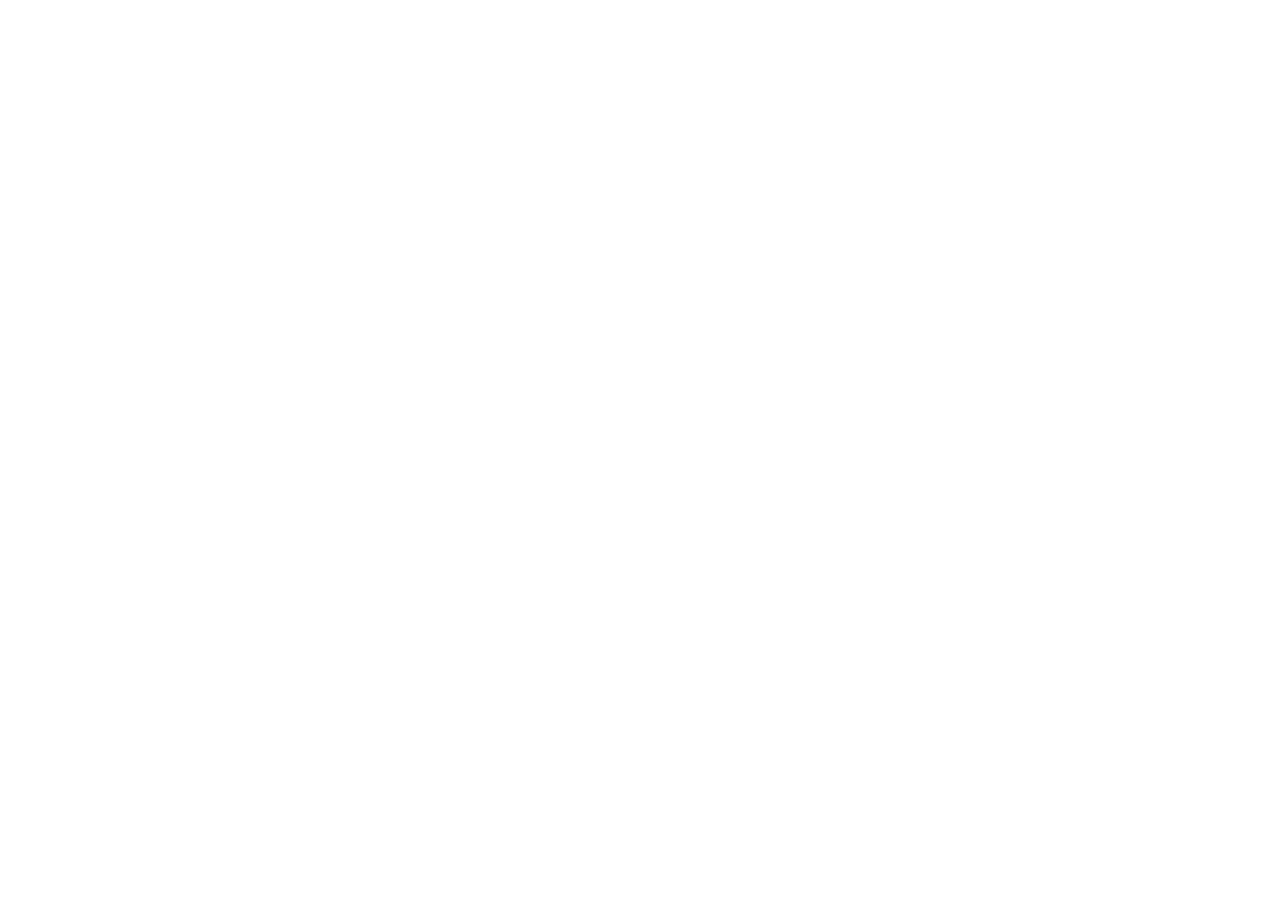
==== pages/pagina2.html @ 6e27fe75 "First Commit" ====
<!DOCTYPE html>
<html lang="pt-br">
<head>
    <meta charset="UTF-8">
    <meta name="viewport" content="width=device-width, initial-scale=1.0">
    <title>Cafe</title>
</head>
<body>
    
</body>
</html>
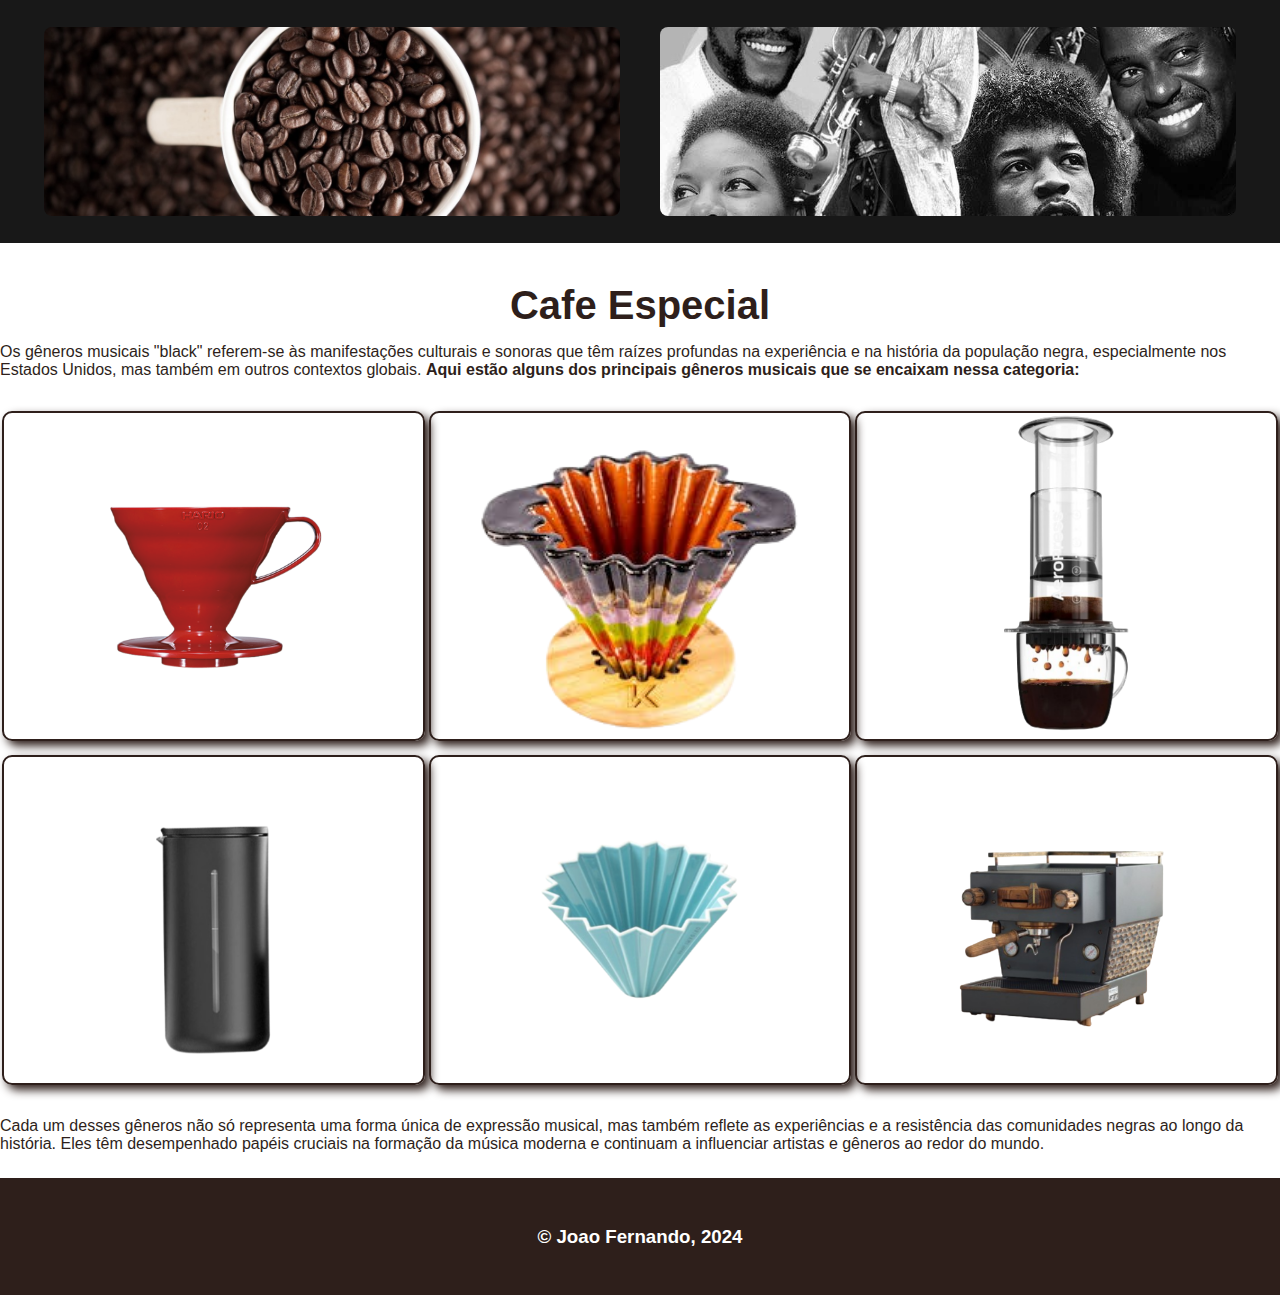
==== commit 17bafd22: "Começo da Segunda Parte e README" ====
--- a/pages/pagina2.html
+++ b/pages/pagina2.html
@@ -4,8 +4,96 @@
     <meta charset="UTF-8">
     <meta name="viewport" content="width=device-width, initial-scale=1.0">
     <title>Cafe</title>
+    <link rel="stylesheet" href="../css/style.css">
 </head>
 <body>
+    <header>
+        <nav>
+            <a href="" class="left"><img src="../images/Cafe.jpg" alt="Cafe"></a>
+            <a href="../" class="right"><img src="../images/Musica.jpg" alt="Musica"></a>
+        </nav>
+    </header>
+
+    <section class="content">
+        <section class="explicacao">
+            <h1>Cafe Especial</h1>
+            <p>Os gêneros musicais "black" referem-se às manifestações culturais e sonoras que têm raízes profundas na experiência e na história da população negra, especialmente nos Estados Unidos, mas também em outros contextos globais. <b>Aqui estão alguns dos principais gêneros musicais que se encaixam nessa categoria:</b></p>
+        </section>
+        <section class="boxes">
+            <div class="box">
+                <div class="interior">
+                    <div class="frente">
+                        <img src="../images/v60.png" alt="">
+                    </div>
+                    <div class="costas">
+                        <h2>Jazz</h2>
+                        <p>O jazz emergiu no início do século 20 em Nova Orleans e é conhecido por sua improvisação, complexidade harmônica e ritmos sincopados. Com influências africanas e europeias, o jazz se tornou um dos gêneros mais inovadores e influentes da música mundial.</p>
+                    </div>
+                </div>
+            </div>
+            <div class="box">
+                <div class="interior">
+                    <div class="frente">
+                        <img src="../images/koar.png" alt="">
+                    </div>
+                    <div class="costas">
+                        <h2>Blues</h2>
+                        <p>O blues tem suas raízes no sul dos Estados Unidos e é caracterizado por suas melodias melancólicas e letras que frequentemente abordam temas de dor, luta e superação. Originado das tradições musicais africanas-americanas, o blues evoluiu para influenciar muitos outros gêneros, como o rock e o jazz.</p>
+                    </div>
+                </div>
+            </div>
+            <div class="box">
+                <div class="interior">
+                    <div class="frente">
+                        <img src="../images/aeropress.png" alt="">
+                    </div>
+                    <div class="costas">
+                        <h2>R&B (Rhythm and Blues)</h2>
+                        <p>O R&B moderno tem suas origens nos anos 40 e 50, evoluindo a partir do blues e do jazz. A partir dos anos 60 e 70, o R&B incorporou elementos de soul e funk, caracterizando-se por suas batidas envolventes e vocais emotivos.</p>
+                    </div>
+                </div>
+            </div>
+            <div class="box">
+                <div class="interior">
+                    <div class="frente">
+                        <img src="../images/prensa.png" alt="">
+                    </div>
+                    <div class="costas">
+                        <h2>Soul</h2>
+                        <p>O soul surgiu na década de 1950 e combina elementos de gospel, blues e R&B. É conhecido por suas performances emocionantes e vocais poderosos. Artistas como Aretha Franklin e James Brown são ícones do gênero.</p>
+                    </div>
+                </div>
+            </div>
+            <div class="box">
+                <div class="interior">
+                    <div class="frente">
+                        <img src="../images/origami.png" alt="">
+                    </div>
+                    <div class="costas">
+                        <h2>Funk</h2>
+                        <p>O funk, desenvolvido nos anos 60 e 70, é conhecido por suas linhas de baixo groove e ritmo dançante. Artistas como James Brown e George Clinton são grandes nomes do funk, que também influenciou a evolução do hip-hop e da música eletrônica.</p>
+                    </div>
+                </div>
+            </div>
+            <div class="box">
+                <div class="interior">
+                    <div class="frente">
+                        <img src="../images/espresso.png" alt="">
+                    </div>
+                    <div class="costas">
+                        <h2>Hip-Hop</h2>
+                        <p>O hip-hop, surgido no Bronx, Nova York, no início dos anos 70, é um gênero que abrange música, dança, arte e moda. Com suas raízes em batalhas de rap e festas de rua, o hip-hop é caracterizado pelo rap, breakdance e grafite, e tornou-se uma das formas de expressão cultural mais influentes no mundo.</p>
+                    </div>
+                </div>
+            </div>
+        </section>
+        <section class="final">
+            <p>Cada um desses gêneros não só representa uma forma única de expressão musical, mas também reflete as experiências e a resistência das comunidades negras ao longo da história. Eles têm desempenhado papéis cruciais na formação da música moderna e continuam a influenciar artistas e gêneros ao redor do mundo.</p>
+        </section>
+    </section>
     
+    <footer>
+        <h3>&copy Joao Fernando, 2024</h3>
+    </footer>
 </body>
 </html>--- a/css/style.css
+++ b/css/style.css
@@ -0,0 +1,180 @@
+*{
+    margin: 0;
+    padding: 0;
+    box-sizing: border-box;
+    font-family: Helvetica;
+}
+
+/* Barra de Navegaçao */
+
+header{
+    color: #2e1f1b;
+}
+
+nav{
+    height: 27vh;
+    display: flex;
+    align-items: center;
+    justify-content: center;
+    background-color: #181818;
+    margin-bottom: 25px;
+    z-index: 2;
+}
+
+.left{
+    float: left;
+    text-align: center;
+}
+
+.right{
+    text-align: center;
+    float: right;
+}
+
+nav a{
+    width: 45%;
+    margin: 0 20px;
+    height: 21vh;
+    border-radius: 8px;
+}
+
+.left img{
+    filter: grayscale(45%);
+}
+
+.right img{
+    filter: grayscale(100%);
+}
+
+nav img{
+    filter: grayscale(100%);
+    border-radius: 8px;
+    width: 100%;
+    height: 21vh;
+    object-fit: cover;
+}
+
+nav img:hover{
+    transition: 0.4s;
+    filter: grayscale(0%);
+    border: 3px solid #fff;
+}
+
+/*Conteudo Central*/
+
+.content{
+    max-width: 1280px;
+    margin: 0 auto;
+}
+
+.content h1{
+    text-align: center;
+    font-size: 40px;
+    padding: 15px;
+    color: #2e1f1b;
+}
+
+.explicacao p{
+    color: #2e1f1b;
+}
+
+/* Boxes */
+
+.boxes{
+    width: 100%;
+    position: relative;
+    display: flex;
+    flex-wrap: wrap;
+    margin: 25px 0;
+}
+
+.box h2{
+    text-align: center;
+    width: 100%;
+    padding: 10px;
+    font-size: 23px;
+    cursor: default;
+    color: #2e1f1b;
+}
+
+.box{
+    margin: 7px auto;
+    text-align: justify;
+    width: 33%;
+    height: 330px;
+    line-height: 30px;
+    display: flex;
+    flex-wrap: wrap;
+    align-items: center;
+    border: 2px solid #2e1f1b;
+    border-radius: 10px;
+    cursor: default;
+    box-shadow:5px 5px 10px #2e1f1b;
+	position:relative;
+    padding:20px;
+}
+
+.box p{
+    cursor: default;
+}
+
+.interior{
+    width: 100%;
+    height: 100%;
+    perspective:1000px;
+	transform-style:preserve-3d;
+	transition: transform 0.3s;	
+}
+
+.interior .frente img{
+    width: 100%;
+}
+
+.interior .frente{
+    display: flex;
+    align-items: center;
+}
+
+.interior .frente,
+.interior .costas{
+    padding: 20px;
+    position:absolute;
+	width:100%;
+	height:100%;
+	backface-visibility: hidden;
+}
+
+.box:hover{
+    background-color: #2e1f1b;
+    color: #fff;
+    border: none;
+}
+
+.box:hover .interior{
+    transform:rotateY(180deg);
+}
+
+.interior .costas h2{
+    color: #fff;
+}
+
+.interior .costas{
+    transform:rotateY(180deg);
+}
+
+.final p{
+    color: #2e1f1b;
+}
+
+/* Footer */
+
+footer{
+    margin-top: 25px;
+    width: 100%;
+    height: 13vh;
+    display: flex;
+    align-items: center;
+    justify-content: center;
+    background-color: #2e1f1b;
+    color: #fff;
+}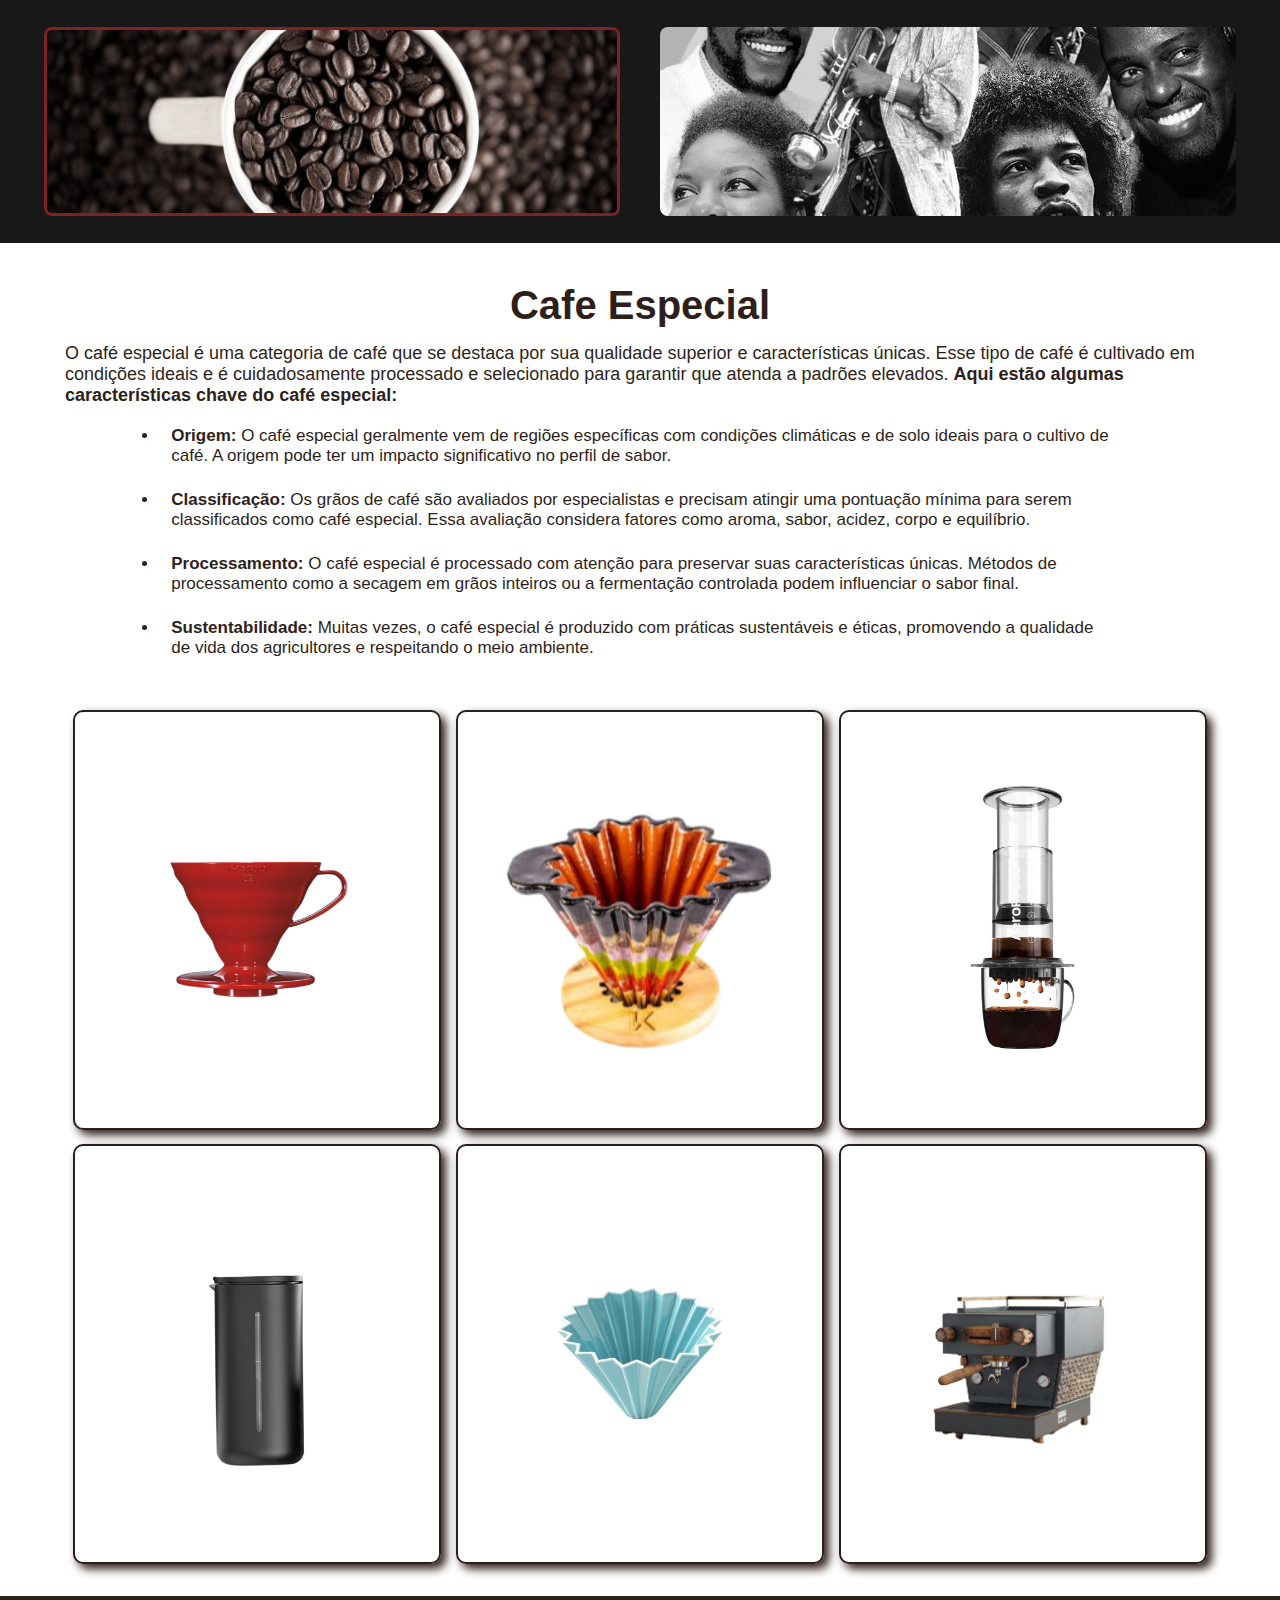
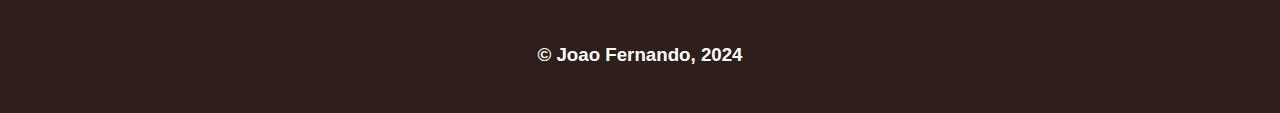
==== commit d8ef46b1: "Responsividade" ====
--- a/pages/pagina2.html
+++ b/pages/pagina2.html
@@ -17,78 +17,84 @@
     <section class="content">
         <section class="explicacao">
             <h1>Cafe Especial</h1>
-            <p>Os gêneros musicais "black" referem-se às manifestações culturais e sonoras que têm raízes profundas na experiência e na história da população negra, especialmente nos Estados Unidos, mas também em outros contextos globais. <b>Aqui estão alguns dos principais gêneros musicais que se encaixam nessa categoria:</b></p>
+            <p>O café especial é uma categoria de café que se destaca por sua qualidade superior e características únicas. Esse tipo de café é cultivado em condições ideais e é cuidadosamente processado e selecionado para garantir que atenda a padrões elevados. <b>Aqui estão algumas características chave do café especial:</b></p>
+            <ul>    
+                <li><b>Origem:</b> O café especial geralmente vem de regiões específicas com condições climáticas e de solo ideais para o cultivo de café. A origem pode ter um impacto significativo no perfil de sabor.</li>
+                
+                <li><b>Classificação:</b> Os grãos de café são avaliados por especialistas e precisam atingir uma pontuação mínima para serem classificados como café especial. Essa avaliação considera fatores como aroma, sabor, acidez, corpo e equilíbrio.</li>
+                
+                <li><b>Processamento:</b> O café especial é processado com atenção para preservar suas características únicas. Métodos de processamento como a secagem em grãos inteiros ou a fermentação controlada podem influenciar o sabor final.</li>
+                
+                <li><b>Sustentabilidade:</b> Muitas vezes, o café especial é produzido com práticas sustentáveis e éticas, promovendo a qualidade de vida dos agricultores e respeitando o meio ambiente.</li>
+            </ul>
         </section>
         <section class="boxes">
-            <div class="box">
+            <div class="box pg2">
                 <div class="interior">
                     <div class="frente">
                         <img src="../images/v60.png" alt="">
                     </div>
                     <div class="costas">
-                        <h2>Jazz</h2>
-                        <p>O jazz emergiu no início do século 20 em Nova Orleans e é conhecido por sua improvisação, complexidade harmônica e ritmos sincopados. Com influências africanas e europeias, o jazz se tornou um dos gêneros mais inovadores e influentes da música mundial.</p>
+                        <h2>V60</h2>
+                        <p>O V60 é um método de preparo de café que utiliza um dripper cônico com um design em forma de "V" e um buraco no fundo. A água passa através do café moído e do filtro de papel, resultando em uma xícara de café limpa e bem equilibrada. A inclinação e o formato do dripper permitem um controle preciso sobre a extração, oferecendo uma infusão uniforme e clareza no sabor.</p>
                     </div>
                 </div>
             </div>
-            <div class="box">
+            <div class="box pg2">
                 <div class="interior">
                     <div class="frente">
                         <img src="../images/koar.png" alt="">
                     </div>
                     <div class="costas">
-                        <h2>Blues</h2>
-                        <p>O blues tem suas raízes no sul dos Estados Unidos e é caracterizado por suas melodias melancólicas e letras que frequentemente abordam temas de dor, luta e superação. Originado das tradições musicais africanas-americanas, o blues evoluiu para influenciar muitos outros gêneros, como o rock e o jazz.</p>
+                        <h2>Koar</h2>
+                        <p>O Koar é um método relativamente novo de preparo de café que utiliza um design inovador de dripper e filtro. Semelhante ao V60, o Koar também é um dripper cônico, mas com um design e características distintas que visam otimizar a extração e melhorar a eficiência. O foco é obter uma xícara de café com sabor equilibrado e nuances aprimoradas.</p>
                     </div>
                 </div>
             </div>
-            <div class="box">
+            <div class="box pg2">
                 <div class="interior">
                     <div class="frente">
                         <img src="../images/aeropress.png" alt="">
                     </div>
                     <div class="costas">
-                        <h2>R&B (Rhythm and Blues)</h2>
-                        <p>O R&B moderno tem suas origens nos anos 40 e 50, evoluindo a partir do blues e do jazz. A partir dos anos 60 e 70, o R&B incorporou elementos de soul e funk, caracterizando-se por suas batidas envolventes e vocais emotivos.</p>
+                        <h2>Aeropress</h2>
+                        <p>A Aeropress é um método de preparo de café que usa um cilindro e um êmbolo para forçar a água quente através do café moído. É conhecida por sua rapidez e pela capacidade de produzir uma xícara de café rica e suave, com uma textura semelhante ao espresso. A Aeropress é versátil e permite diferentes técnicas de preparo, incluindo métodos invertidos e tradicionais.</p>
                     </div>
                 </div>
             </div>
-            <div class="box">
+            <div class="box pg2">
                 <div class="interior">
                     <div class="frente">
                         <img src="../images/prensa.png" alt="">
                     </div>
                     <div class="costas">
-                        <h2>Soul</h2>
-                        <p>O soul surgiu na década de 1950 e combina elementos de gospel, blues e R&B. É conhecido por suas performances emocionantes e vocais poderosos. Artistas como Aretha Franklin e James Brown são ícones do gênero.</p>
+                        <h2>Prensa Francesa</h2>
+                        <p>A Prensa Francesa é um método de preparo de café que utiliza uma prensa com um êmbolo e uma tela metálica para separar o café moído do líquido. A água quente é misturada com o café moído e, após alguns minutos, o êmbolo é pressionado para separar o café do resíduo. Esse método resulta em um café encorpado e com uma textura mais robusta, preservando os óleos naturais do café.</p>
                     </div>
                 </div>
             </div>
-            <div class="box">
+            <div class="box pg2">
                 <div class="interior">
                     <div class="frente">
                         <img src="../images/origami.png" alt="">
                     </div>
                     <div class="costas">
-                        <h2>Funk</h2>
-                        <p>O funk, desenvolvido nos anos 60 e 70, é conhecido por suas linhas de baixo groove e ritmo dançante. Artistas como James Brown e George Clinton são grandes nomes do funk, que também influenciou a evolução do hip-hop e da música eletrônica.</p>
+                        <h2>Origami Dripper</h2>
+                        <p>O Origami é um método de preparo de café que utiliza um dripper com design exclusivo, geralmente feito de cerâmica ou outro material de alta qualidade. O design inovador do dripper ajuda a otimizar a extração e a distribuição da água, resultando em uma xícara de café bem equilibrada e com sabor refinado. É semelhante ao V60 em termos de forma e função, mas com características únicas.</p>
                     </div>
                 </div>
             </div>
-            <div class="box">
+            <div class="box pg2">
                 <div class="interior">
                     <div class="frente">
                         <img src="../images/espresso.png" alt="">
                     </div>
                     <div class="costas">
-                        <h2>Hip-Hop</h2>
-                        <p>O hip-hop, surgido no Bronx, Nova York, no início dos anos 70, é um gênero que abrange música, dança, arte e moda. Com suas raízes em batalhas de rap e festas de rua, o hip-hop é caracterizado pelo rap, breakdance e grafite, e tornou-se uma das formas de expressão cultural mais influentes no mundo.</p>
+                        <h2>Maquina de Espresso</h2>
+                        <p>O Espresso é um método de preparo de café que utiliza alta pressão para forçar água quente através de café finamente moído. O resultado é uma pequena quantidade de café concentrado e espesso, com uma camada de crema na superfície. É a base para muitas bebidas de café, como cappuccinos e lattes. O espresso requer uma máquina especializada e uma moagem fina para obter a pressão correta e a extração ideal.</p>
                     </div>
                 </div>
             </div>
-        </section>
-        <section class="final">
-            <p>Cada um desses gêneros não só representa uma forma única de expressão musical, mas também reflete as experiências e a resistência das comunidades negras ao longo da história. Eles têm desempenhado papéis cruciais na formação da música moderna e continuam a influenciar artistas e gêneros ao redor do mundo.</p>
         </section>
     </section>
     
--- a/css/style.css
+++ b/css/style.css
@@ -39,7 +39,9 @@
 }
 
 .left img{
-    filter: grayscale(45%);
+    filter: grayscale(65%);
+    border: 3px solid red;
+    cursor: default;
 }
 
 .right img{
@@ -54,7 +56,7 @@
     object-fit: cover;
 }
 
-nav img:hover{
+nav .right img:hover{
     transition: 0.4s;
     filter: grayscale(0%);
     border: 3px solid #fff;
@@ -63,7 +65,7 @@
 /*Conteudo Central*/
 
 .content{
-    max-width: 1280px;
+    max-width: 1150px;
     margin: 0 auto;
 }
 
@@ -76,6 +78,19 @@
 
 .explicacao p{
     color: #2e1f1b;
+    font-size: 18px;
+}
+
+.explicacao ul{
+    width: 85%;
+    margin: 0 auto;
+    padding: 8px;
+    font-size: 17px;
+}
+
+.explicacao li{
+    color: #2e1f1b;
+    padding: 12px;
 }
 
 /* Boxes */
@@ -100,7 +115,7 @@
 .box{
     margin: 7px auto;
     text-align: justify;
-    width: 33%;
+    width: 32%;
     height: 330px;
     line-height: 30px;
     display: flex;
@@ -112,6 +127,10 @@
     box-shadow:5px 5px 10px #2e1f1b;
 	position:relative;
     padding:20px;
+}
+
+.box.pg2{
+    height: 420px;
 }
 
 .box p{
@@ -177,4 +196,51 @@
     justify-content: center;
     background-color: #2e1f1b;
     color: #fff;
+}
+
+@media screen and (max-width: 1200px) {
+    .content{
+        width: 90%;
+    }
+
+    .content h1{
+        font-size: 20px;
+    }
+
+    .content p{
+        font-size: 13px;
+    }
+
+    .explicacao li{
+        font-size: 12px;
+        margin: 0 auto;
+    }
+
+    .box{
+        padding: 8px;
+    }
+
+    .box h2{
+        font-size: 15px;
+    }
+
+    .box p{
+        font-size: 12px;
+        line-height: 15px;
+    }
+
+    .final p{
+        font-size: 12px;
+    }
+
+    footer h3{
+        font-size: 13px;
+    }
+}
+
+@media screen and (max-width: 600px) {
+    .box{
+        width: 80%;
+        height: 250px;
+    }
 }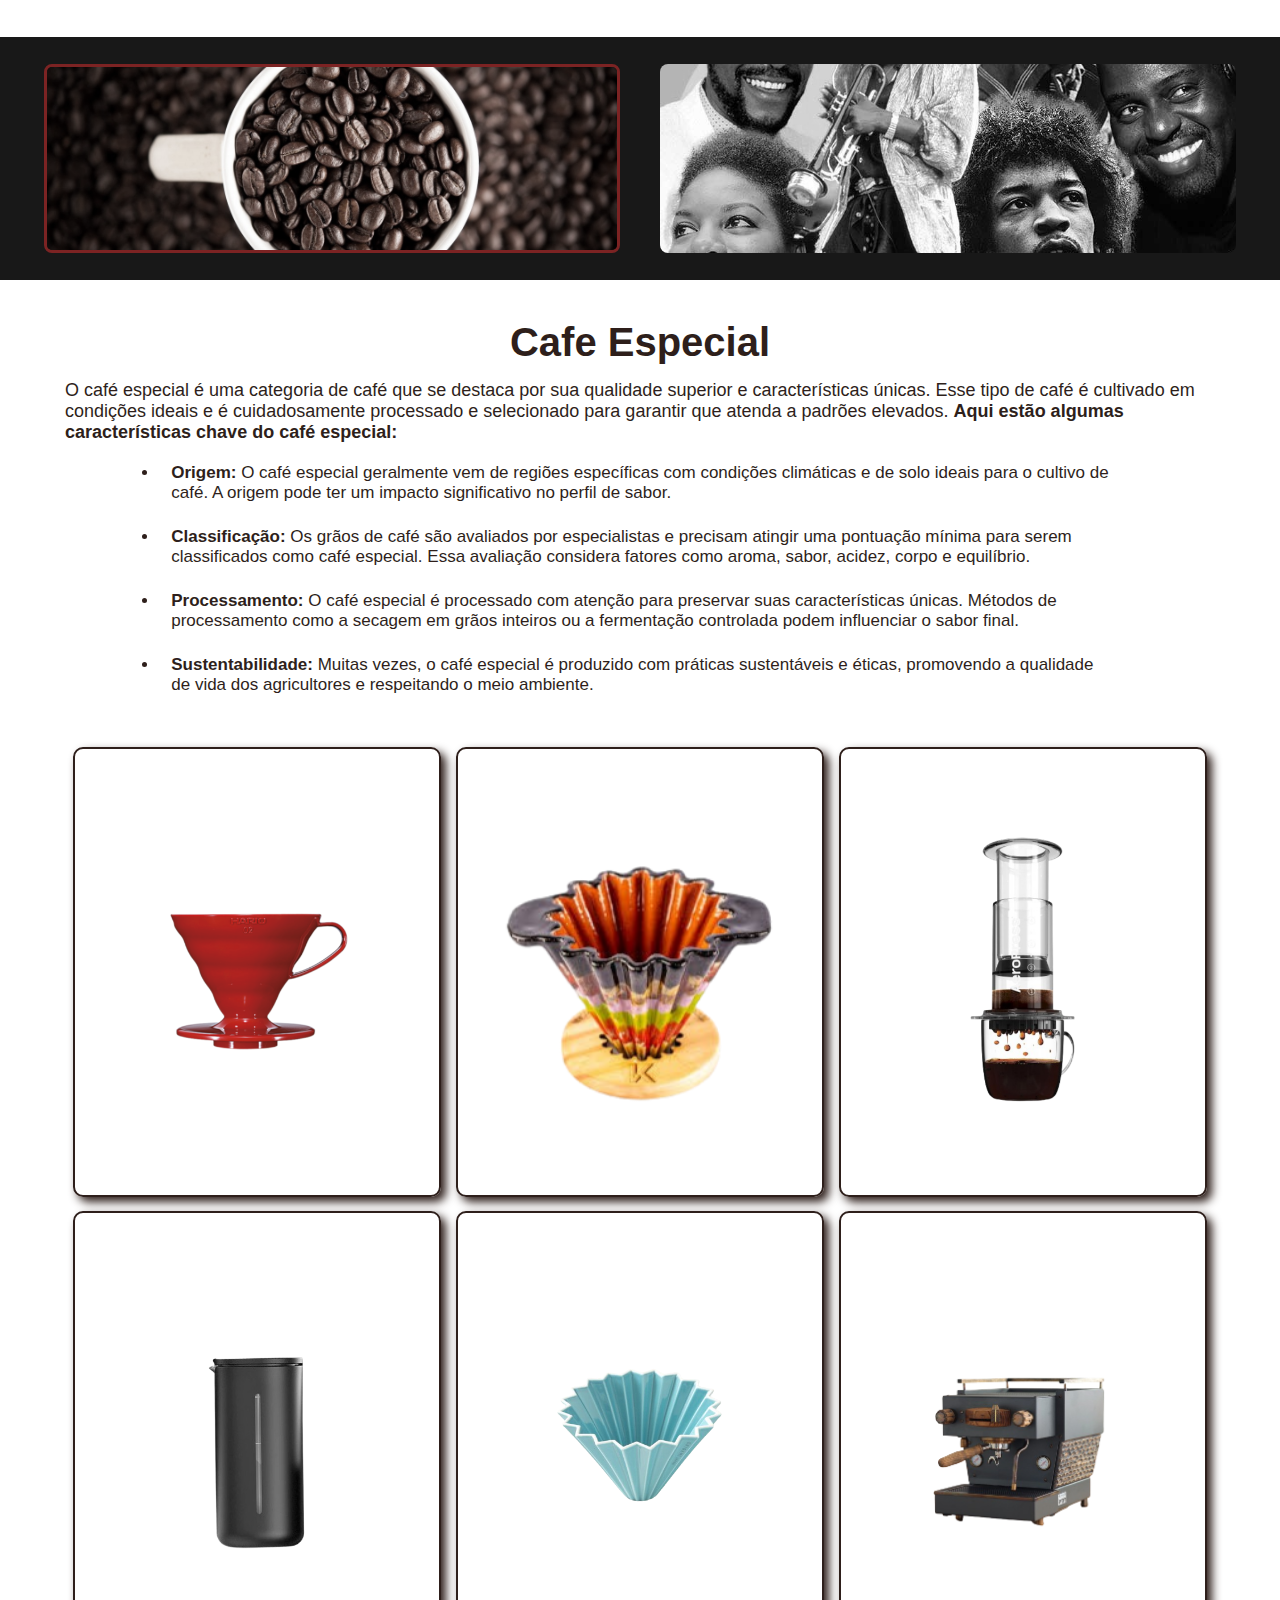
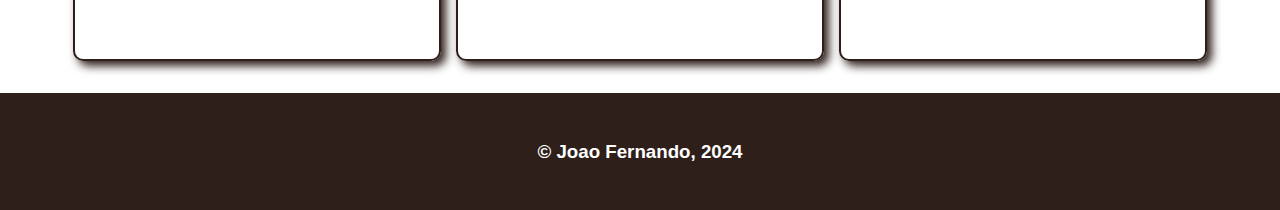
==== commit 1e335253: "Adequacoes do projetos as normas" ====
--- a/pages/pagina2.html
+++ b/pages/pagina2.html
@@ -8,6 +8,7 @@
 </head>
 <body>
     <header>
+        <h1 style="text-align: center; color: white;">MUSICafe</h1>
         <nav>
             <a href="" class="left"><img src="../images/Cafe.jpg" alt="Cafe"></a>
             <a href="../" class="right"><img src="../images/Musica.jpg" alt="Musica"></a>
--- a/css/style.css
+++ b/css/style.css
@@ -116,7 +116,7 @@
     margin: 7px auto;
     text-align: justify;
     width: 32%;
-    height: 330px;
+    height: 360px;
     line-height: 30px;
     display: flex;
     flex-wrap: wrap;
@@ -130,7 +130,7 @@
 }
 
 .box.pg2{
-    height: 420px;
+    height: 450px;
 }
 
 .box p{
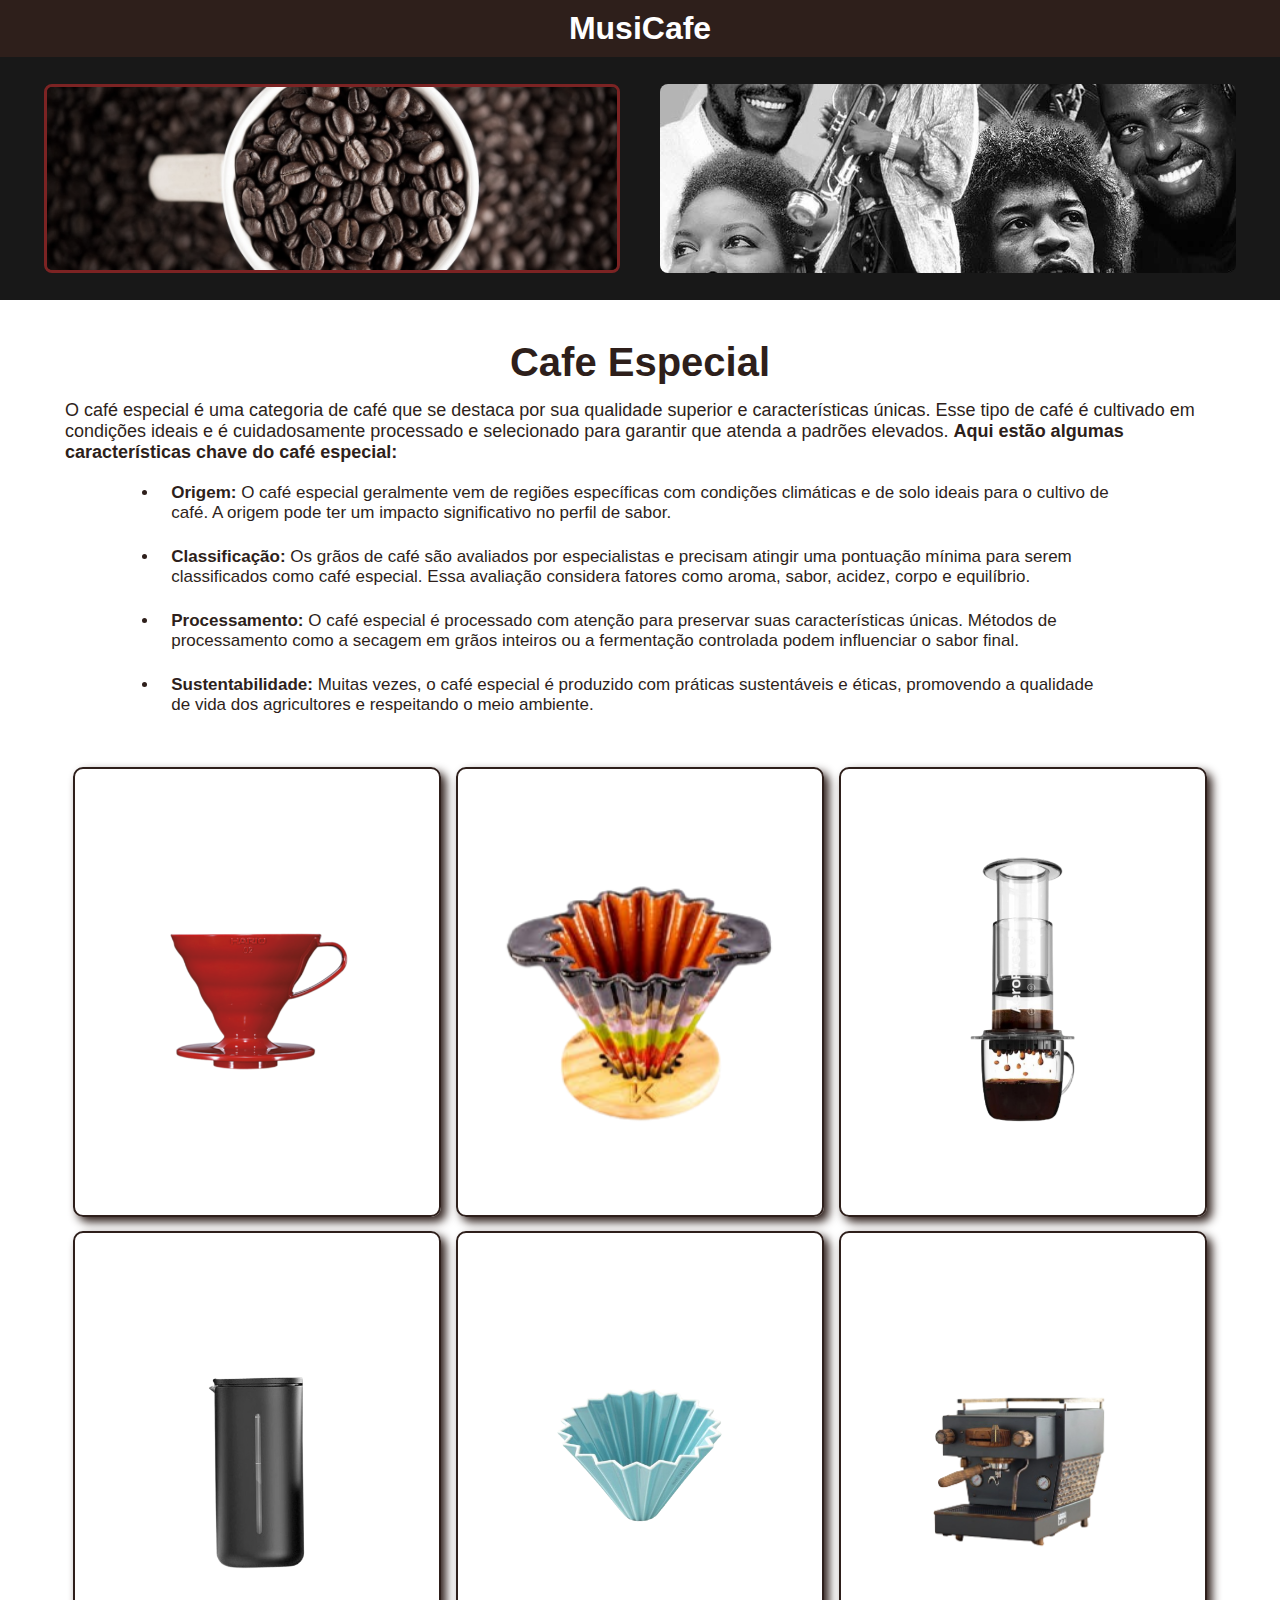
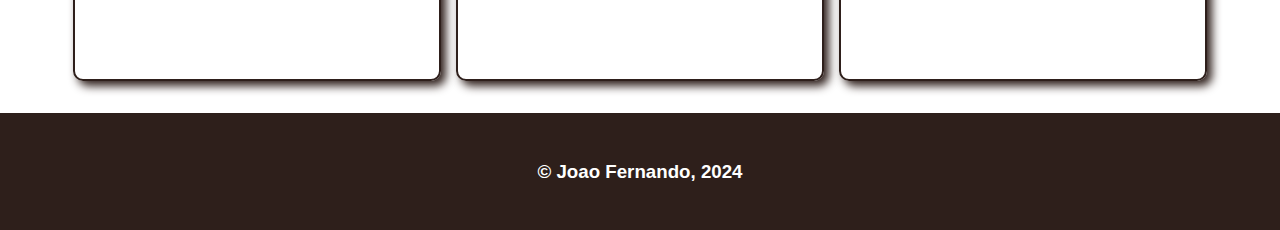
==== commit 2414df12: "Adequacoes do projetos as normas" ====
--- a/pages/pagina2.html
+++ b/pages/pagina2.html
@@ -8,7 +8,7 @@
 </head>
 <body>
     <header>
-        <h1 style="text-align: center; color: white;">MUSICafe</h1>
+        <h1 style="text-align: center; color: white;">MusiCafe</h1>
         <nav>
             <a href="" class="left"><img src="../images/Cafe.jpg" alt="Cafe"></a>
             <a href="../" class="right"><img src="../images/Musica.jpg" alt="Musica"></a>
--- a/css/style.css
+++ b/css/style.css
@@ -8,7 +8,11 @@
 /* Barra de Navegaçao */
 
 header{
-    color: #2e1f1b;
+    background-color: #2e1f1b;
+}
+
+header h1{
+    padding: 10px;
 }
 
 nav{
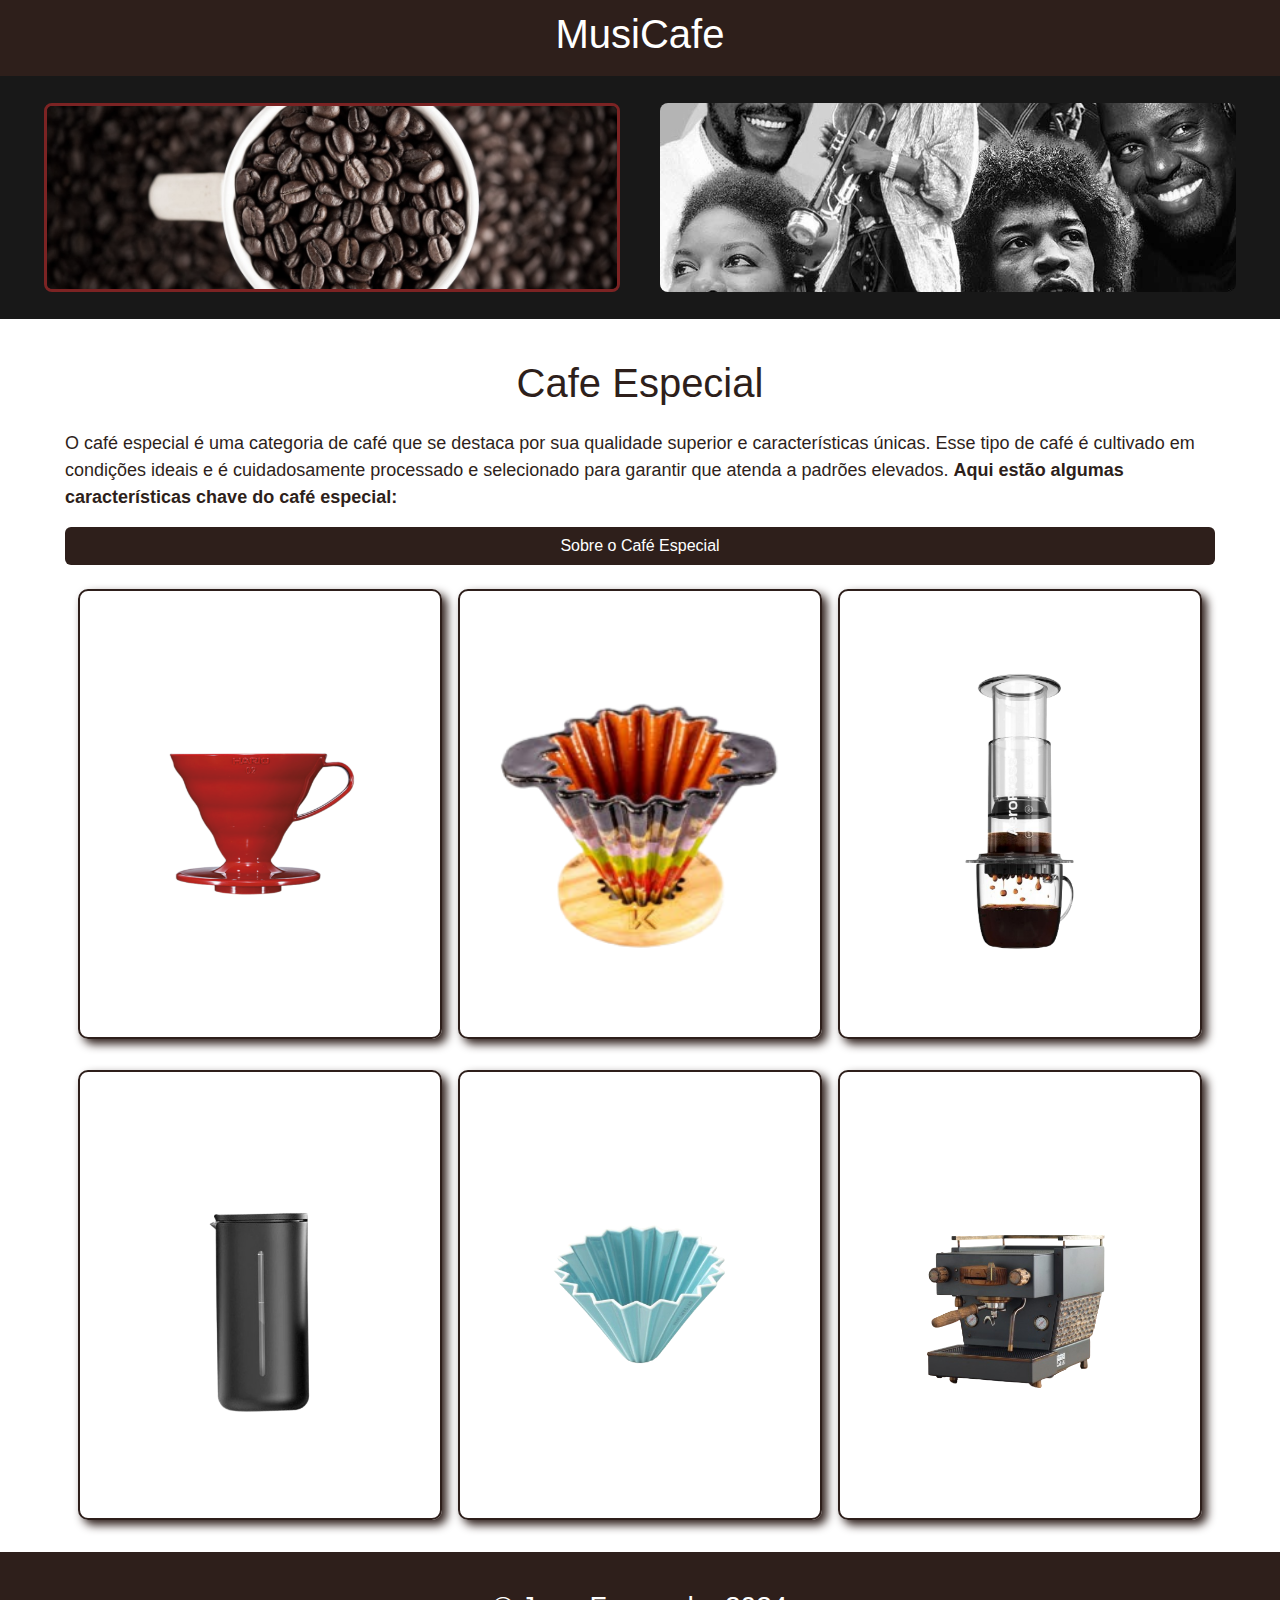
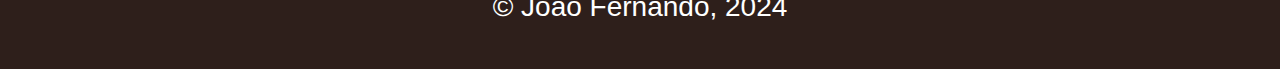
==== commit 82cb7dda: "Bootstrap" ====
--- a/pages/pagina2.html
+++ b/pages/pagina2.html
@@ -5,6 +5,9 @@
     <meta name="viewport" content="width=device-width, initial-scale=1.0">
     <title>Cafe</title>
     <link rel="stylesheet" href="../css/style.css">
+    <link rel="shortcut icon" href="../images/favicon.png" type="image/x-icon">
+    <link href="https://cdn.jsdelivr.net/npm/bootstrap@5.3.3/dist/css/bootstrap.min.css" rel="stylesheet">
+    <script src="https://cdn.jsdelivr.net/npm/bootstrap@5.3.3/dist/js/bootstrap.bundle.min.js"></script>
 </head>
 <body>
     <header>
@@ -19,80 +22,112 @@
         <section class="explicacao">
             <h1>Cafe Especial</h1>
             <p>O café especial é uma categoria de café que se destaca por sua qualidade superior e características únicas. Esse tipo de café é cultivado em condições ideais e é cuidadosamente processado e selecionado para garantir que atenda a padrões elevados. <b>Aqui estão algumas características chave do café especial:</b></p>
-            <ul>    
-                <li><b>Origem:</b> O café especial geralmente vem de regiões específicas com condições climáticas e de solo ideais para o cultivo de café. A origem pode ter um impacto significativo no perfil de sabor.</li>
-                
-                <li><b>Classificação:</b> Os grãos de café são avaliados por especialistas e precisam atingir uma pontuação mínima para serem classificados como café especial. Essa avaliação considera fatores como aroma, sabor, acidez, corpo e equilíbrio.</li>
-                
-                <li><b>Processamento:</b> O café especial é processado com atenção para preservar suas características únicas. Métodos de processamento como a secagem em grãos inteiros ou a fermentação controlada podem influenciar o sabor final.</li>
-                
-                <li><b>Sustentabilidade:</b> Muitas vezes, o café especial é produzido com práticas sustentáveis e éticas, promovendo a qualidade de vida dos agricultores e respeitando o meio ambiente.</li>
-            </ul>
+            
+            <button type="button" class="btn brown col-sm-12" data-bs-toggle="modal" data-bs-target="#myModal">
+                Sobre o Café Especial
+            </button>
+
+            <div class="modal" id="myModal">
+                <div class="modal-dialog">
+                  <div class="modal-content">
+                    <!-- Modal Header -->
+                    <div class="modal-header">
+                      <h4 class="modal-title">Sobre o Café Especial</h4>
+                      <button type="button" class="btn-close" data-bs-dismiss="modal"></button>
+                    </div>
+                    <!-- Modal body -->
+                    <div class="modal-body">
+                        <ul>    
+                            <li><b>Origem:</b> O café especial geralmente vem de regiões específicas com condições climáticas e de solo ideais para o cultivo de café. A origem pode ter um impacto significativo no perfil de sabor.</li>
+                            
+                            <li><b>Classificação:</b> Os grãos de café são avaliados por especialistas e precisam atingir uma pontuação mínima para serem classificados como café especial. Essa avaliação considera fatores como aroma, sabor, acidez, corpo e equilíbrio.</li>
+                            
+                            <li><b>Processamento:</b> O café especial é processado com atenção para preservar suas características únicas. Métodos de processamento como a secagem em grãos inteiros ou a fermentação controlada podem influenciar o sabor final.</li>
+                            
+                            <li><b>Sustentabilidade:</b> Muitas vezes, o café especial é produzido com práticas sustentáveis e éticas, promovendo a qualidade de vida dos agricultores e respeitando o meio ambiente.</li>
+                        </ul>
+                    </div>
+              
+                    <!-- Modal footer -->
+                    <div class="modal-footer">
+                      <button type="button" class="btn btn-danger" data-bs-dismiss="modal">Fechar</button>
+                    </div>
+              
+                  </div>
+                </div>
+              </div>
+            
         </section>
-        <section class="boxes">
-            <div class="box pg2">
-                <div class="interior">
-                    <div class="frente">
-                        <img src="../images/v60.png" alt="">
+        <br>
+        <section class="container">
+            <div class="row">
+                <div class="box pg2 col-sm-4">
+                    <div class="interior">
+                        <div class="frente">
+                            <img src="../images/v60.png" alt="">
+                        </div>
+                        <div class="costas">
+                            <h2>V60</h2>
+                            <p>O V60 é um método de preparo de café que utiliza um dripper cônico com um design em forma de "V" e um buraco no fundo. A água passa através do café moído e do filtro de papel, resultando em uma xícara de café limpa e bem equilibrada. A inclinação e o formato do dripper permitem um controle preciso sobre a extração, oferecendo uma infusão uniforme e clareza no sabor.</p>
+                        </div>
                     </div>
-                    <div class="costas">
-                        <h2>V60</h2>
-                        <p>O V60 é um método de preparo de café que utiliza um dripper cônico com um design em forma de "V" e um buraco no fundo. A água passa através do café moído e do filtro de papel, resultando em uma xícara de café limpa e bem equilibrada. A inclinação e o formato do dripper permitem um controle preciso sobre a extração, oferecendo uma infusão uniforme e clareza no sabor.</p>
+                </div>
+                <div class="box pg2 col-sm-4">
+                    <div class="interior">
+                        <div class="frente">
+                            <img src="../images/koar.png" alt="">
+                        </div>
+                        <div class="costas">
+                            <h2>Koar</h2>
+                            <p>O Koar é um método relativamente novo de preparo de café que utiliza um design inovador de dripper e filtro. Semelhante ao V60, o Koar também é um dripper cônico, mas com um design e características distintas que visam otimizar a extração e melhorar a eficiência. O foco é obter uma xícara de café com sabor equilibrado e nuances aprimoradas.</p>
+                        </div>
+                    </div>
+                </div>
+                <div class="box pg2 col-sm-4">
+                    <div class="interior">
+                        <div class="frente">
+                            <img src="../images/aeropress.png" alt="">
+                        </div>
+                        <div class="costas">
+                            <h2>Aeropress</h2>
+                            <p>A Aeropress é um método de preparo de café que usa um cilindro e um êmbolo para forçar a água quente através do café moído. É conhecida por sua rapidez e pela capacidade de produzir uma xícara de café rica e suave, com uma textura semelhante ao espresso. A Aeropress é versátil e permite diferentes técnicas de preparo, incluindo métodos invertidos e tradicionais.</p>
+                        </div>
                     </div>
                 </div>
             </div>
-            <div class="box pg2">
-                <div class="interior">
-                    <div class="frente">
-                        <img src="../images/koar.png" alt="">
-                    </div>
-                    <div class="costas">
-                        <h2>Koar</h2>
-                        <p>O Koar é um método relativamente novo de preparo de café que utiliza um design inovador de dripper e filtro. Semelhante ao V60, o Koar também é um dripper cônico, mas com um design e características distintas que visam otimizar a extração e melhorar a eficiência. O foco é obter uma xícara de café com sabor equilibrado e nuances aprimoradas.</p>
+            <br>
+            <div class="row">
+                <div class="box pg2 col-sm-4">
+                    <div class="interior">
+                        <div class="frente">
+                            <img src="../images/prensa.png" alt="">
+                        </div>
+                        <div class="costas">
+                            <h2>Prensa Francesa</h2>
+                            <p>A Prensa Francesa é um método de preparo de café que utiliza uma prensa com um êmbolo e uma tela metálica para separar o café moído do líquido. A água quente é misturada com o café moído e, após alguns minutos, o êmbolo é pressionado para separar o café do resíduo. Esse método resulta em um café encorpado e com uma textura mais robusta, preservando os óleos naturais do café.</p>
+                        </div>
                     </div>
                 </div>
-            </div>
-            <div class="box pg2">
-                <div class="interior">
-                    <div class="frente">
-                        <img src="../images/aeropress.png" alt="">
-                    </div>
-                    <div class="costas">
-                        <h2>Aeropress</h2>
-                        <p>A Aeropress é um método de preparo de café que usa um cilindro e um êmbolo para forçar a água quente através do café moído. É conhecida por sua rapidez e pela capacidade de produzir uma xícara de café rica e suave, com uma textura semelhante ao espresso. A Aeropress é versátil e permite diferentes técnicas de preparo, incluindo métodos invertidos e tradicionais.</p>
+                <div class="box pg2 col-sm-4">
+                    <div class="interior">
+                        <div class="frente">
+                            <img src="../images/origami.png" alt="">
+                        </div>
+                        <div class="costas">
+                            <h2>Origami Dripper</h2>
+                            <p>O Origami é um método de preparo de café que utiliza um dripper com design exclusivo, geralmente feito de cerâmica ou outro material de alta qualidade. O design inovador do dripper ajuda a otimizar a extração e a distribuição da água, resultando em uma xícara de café bem equilibrada e com sabor refinado. É semelhante ao V60 em termos de forma e função, mas com características únicas.</p>
+                        </div>
                     </div>
                 </div>
-            </div>
-            <div class="box pg2">
-                <div class="interior">
-                    <div class="frente">
-                        <img src="../images/prensa.png" alt="">
-                    </div>
-                    <div class="costas">
-                        <h2>Prensa Francesa</h2>
-                        <p>A Prensa Francesa é um método de preparo de café que utiliza uma prensa com um êmbolo e uma tela metálica para separar o café moído do líquido. A água quente é misturada com o café moído e, após alguns minutos, o êmbolo é pressionado para separar o café do resíduo. Esse método resulta em um café encorpado e com uma textura mais robusta, preservando os óleos naturais do café.</p>
-                    </div>
-                </div>
-            </div>
-            <div class="box pg2">
-                <div class="interior">
-                    <div class="frente">
-                        <img src="../images/origami.png" alt="">
-                    </div>
-                    <div class="costas">
-                        <h2>Origami Dripper</h2>
-                        <p>O Origami é um método de preparo de café que utiliza um dripper com design exclusivo, geralmente feito de cerâmica ou outro material de alta qualidade. O design inovador do dripper ajuda a otimizar a extração e a distribuição da água, resultando em uma xícara de café bem equilibrada e com sabor refinado. É semelhante ao V60 em termos de forma e função, mas com características únicas.</p>
-                    </div>
-                </div>
-            </div>
-            <div class="box pg2">
-                <div class="interior">
-                    <div class="frente">
-                        <img src="../images/espresso.png" alt="">
-                    </div>
-                    <div class="costas">
-                        <h2>Maquina de Espresso</h2>
-                        <p>O Espresso é um método de preparo de café que utiliza alta pressão para forçar água quente através de café finamente moído. O resultado é uma pequena quantidade de café concentrado e espesso, com uma camada de crema na superfície. É a base para muitas bebidas de café, como cappuccinos e lattes. O espresso requer uma máquina especializada e uma moagem fina para obter a pressão correta e a extração ideal.</p>
+                <div class="box pg2 col-sm-4">
+                    <div class="interior">
+                        <div class="frente">
+                            <img src="../images/espresso.png" alt="">
+                        </div>
+                        <div class="costas">
+                            <h2>Maquina de Espresso</h2>
+                            <p>O Espresso é um método de preparo de café que utiliza alta pressão para forçar água quente através de café finamente moído. O resultado é uma pequena quantidade de café concentrado e espesso, com uma camada de crema na superfície. É a base para muitas bebidas de café, como cappuccinos e lattes. O espresso requer uma máquina especializada e uma moagem fina para obter a pressão correta e a extração ideal.</p>
+                        </div>
                     </div>
                 </div>
             </div>
--- a/css/style.css
+++ b/css/style.css
@@ -119,7 +119,7 @@
 .box{
     margin: 7px auto;
     text-align: justify;
-    width: 32%;
+    width: 32%!important;
     height: 360px;
     line-height: 30px;
     display: flex;
@@ -189,6 +189,13 @@
     color: #2e1f1b;
 }
 
+/* Mudando no bootstrap */
+
+.btn.brown{
+    background-color: #2e1f1b!important;
+    color: #fff!important;
+}
+
 /* Footer */
 
 footer{
